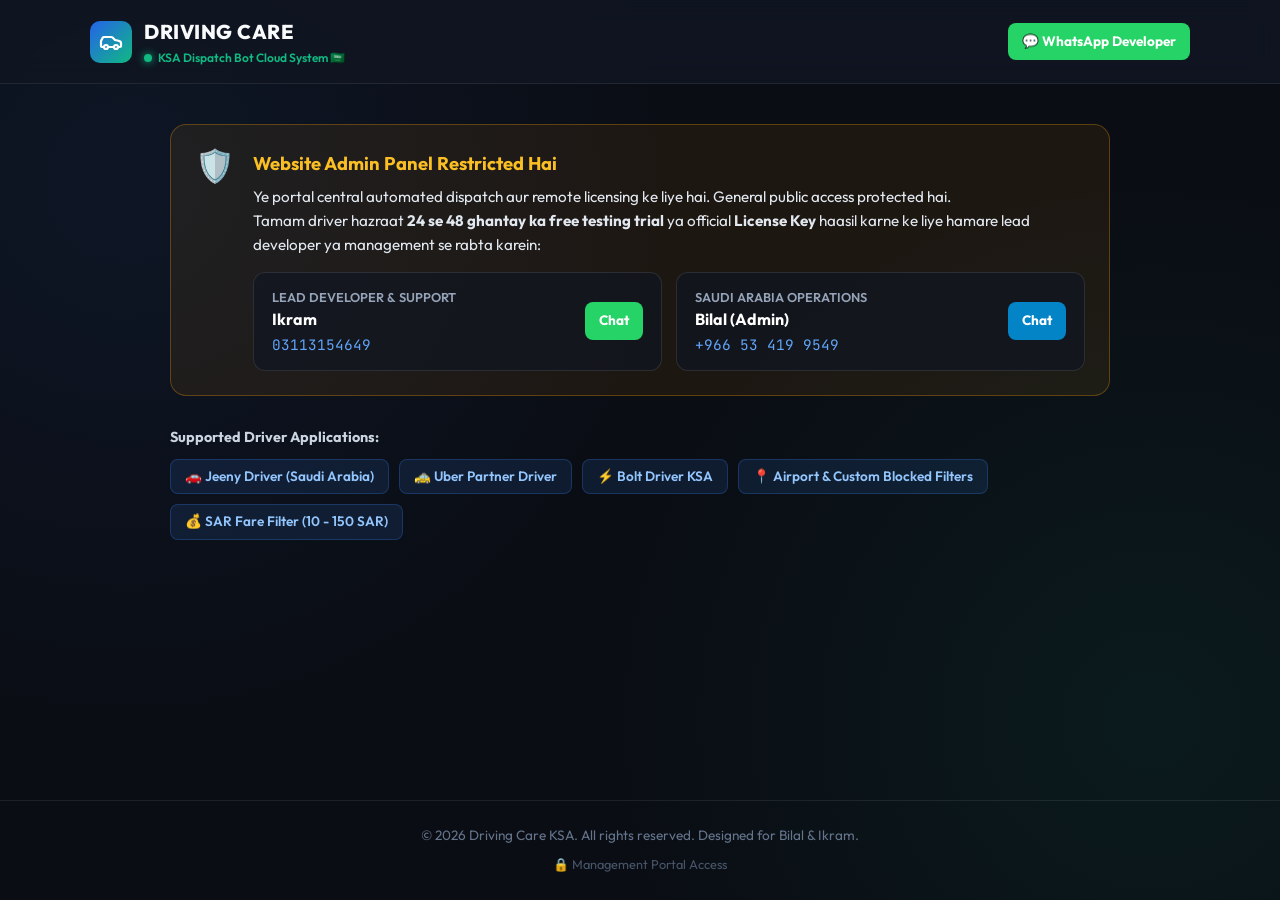
==== cpanel_deploy/index.html @ 991b822a "Add saudia ride-hailing driver bot and licensing system" ====
<!DOCTYPE html>
<html lang="en">
<head>
  <meta charset="UTF-8">
  <meta name="viewport" content="width=device-width, initial-scale=1.0">
  <title>Driving Care - Saudi Arabia Dispatch Bot & Driver Service</title>
  <link rel="preconnect" href="https://fonts.googleapis.com">
  <link rel="preconnect" href="https://fonts.gstatic.com" crossorigin>
  <link href="https://fonts.googleapis.com/css2?family=Outfit:wght@300;400;500;600;700;800&family=JetBrains+Mono:wght@400;500;600&display=swap" rel="stylesheet">
  <style>
    :root {
      --bg-primary: #0a0d14;
      --bg-secondary: #101622;
      --bg-card: rgba(18, 24, 38, 0.85);
      --border-color: rgba(255, 255, 255, 0.08);
      --text-primary: #f8fafc;
      --text-secondary: #94a3b8;
      --accent-blue: #3b82f6;
      --accent-emerald: #10b981;
      --accent-amber: #f59e0b;
    }
    * { margin: 0; padding: 0; box-sizing: border-box; }
    body {
      font-family: 'Outfit', -apple-system, BlinkMacSystemFont, sans-serif;
      background-color: var(--bg-primary);
      color: var(--text-primary);
      min-height: 100vh;
      display: flex;
      flex-direction: column;
      line-height: 1.6;
      background-image: 
        radial-gradient(circle at 10% 20%, rgba(59, 130, 246, 0.08) 0%, transparent 40%),
        radial-gradient(circle at 90% 80%, rgba(16, 185, 129, 0.08) 0%, transparent 40%);
    }
    .navbar {
      background: rgba(16, 22, 34, 0.9);
      backdrop-filter: blur(12px);
      border-bottom: 1px solid var(--border-color);
      padding: 16px 24px;
    }
    .nav-container {
      max-width: 1100px;
      margin: 0 auto;
      display: flex;
      align-items: center;
      justify-content: space-between;
    }
    .brand {
      display: flex;
      align-items: center;
      gap: 12px;
    }
    .brand-logo {
      width: 42px;
      height: 42px;
      background: linear-gradient(135deg, #2563eb, #10b981);
      border-radius: 10px;
      display: flex;
      align-items: center;
      justify-content: center;
      color: #fff;
    }
    .brand-info h1 {
      font-size: 1.25rem;
      font-weight: 800;
      letter-spacing: 0.5px;
    }
    .brand-badge {
      font-size: 0.75rem;
      color: #10b981;
      font-weight: 600;
      display: flex;
      align-items: center;
      gap: 6px;
    }
    .live-dot {
      width: 8px;
      height: 8px;
      background: #10b981;
      border-radius: 50%;
      box-shadow: 0 0 8px #10b981;
      animation: pulse 2s infinite;
    }
    @keyframes pulse {
      0%, 100% { opacity: 1; transform: scale(1); }
      50% { opacity: 0.4; transform: scale(0.85); }
    }
    .container {
      max-width: 980px;
      margin: 40px auto;
      padding: 0 20px;
      flex: 1;
    }
    .alert-card {
      background: rgba(245, 158, 11, 0.08);
      border: 1px solid rgba(245, 158, 11, 0.3);
      border-radius: 16px;
      padding: 24px;
      margin-bottom: 30px;
      display: flex;
      gap: 18px;
      align-items: flex-start;
    }
    .alert-icon {
      font-size: 2rem;
      line-height: 1;
    }
    .alert-content h2 {
      font-size: 1.15rem;
      font-weight: 700;
      color: #fbbf24;
      margin-bottom: 6px;
    }
    .alert-content p {
      font-size: 0.95rem;
      color: #e2e8f0;
      margin-bottom: 14px;
    }
    .contacts-grid {
      display: grid;
      grid-template-columns: repeat(auto-fit, minmax(280px, 1fr));
      gap: 14px;
      margin-top: 12px;
    }
    .contact-card {
      background: rgba(16, 22, 34, 0.7);
      border: 1px solid rgba(255, 255, 255, 0.1);
      border-radius: 12px;
      padding: 14px 18px;
      display: flex;
      align-items: center;
      justify-content: space-between;
    }
    .contact-title {
      font-size: 0.8rem;
      color: var(--text-secondary);
      text-transform: uppercase;
      font-weight: 600;
    }
    .contact-name {
      font-size: 1rem;
      font-weight: 700;
      color: #fff;
    }
    .contact-phone {
      font-family: 'JetBrains Mono', monospace;
      color: #60a5fa;
      font-size: 0.9rem;
    }
    .btn-wa {
      background: #25D366;
      color: #fff;
      text-decoration: none;
      padding: 8px 14px;
      border-radius: 8px;
      font-weight: 700;
      font-size: 0.85rem;
      display: inline-flex;
      align-items: center;
      gap: 6px;
      transition: all 0.2s;
    }
    .btn-wa:hover {
      background: #1eb956;
      transform: translateY(-1px);
    }
    .status-section {
      background: var(--bg-card);
      border: 1px solid var(--border-color);
      border-radius: 20px;
      padding: 30px;
      margin-bottom: 30px;
    }
    .status-header {
      display: flex;
      align-items: center;
      justify-content: space-between;
      margin-bottom: 24px;
      padding-bottom: 16px;
      border-bottom: 1px solid var(--border-color);
    }
    .status-title {
      font-size: 1.2rem;
      font-weight: 800;
    }
    .badge-online {
      background: rgba(16, 185, 129, 0.15);
      color: #10b981;
      border: 1px solid rgba(16, 185, 129, 0.3);
      padding: 4px 12px;
      border-radius: 20px;
      font-size: 0.8rem;
      font-weight: 700;
    }
    .stats-row {
      display: grid;
      grid-template-columns: repeat(auto-fit, minmax(200px, 1fr));
      gap: 18px;
      margin-bottom: 26px;
    }
    .stat-box {
      background: rgba(255, 255, 255, 0.03);
      border: 1px solid var(--border-color);
      border-radius: 12px;
      padding: 16px;
      text-align: center;
    }
    .stat-label {
      font-size: 0.8rem;
      color: var(--text-secondary);
      margin-bottom: 4px;
    }
    .stat-num {
      font-size: 1.5rem;
      font-weight: 800;
      color: #fff;
    }
    .apps-list {
      display: flex;
      flex-wrap: wrap;
      gap: 10px;
      margin-top: 10px;
    }
    .app-tag {
      background: rgba(59, 130, 246, 0.12);
      border: 1px solid rgba(59, 130, 246, 0.25);
      color: #93c5fd;
      padding: 6px 14px;
      border-radius: 8px;
      font-size: 0.85rem;
      font-weight: 600;
    }
    footer {
      border-top: 1px solid var(--border-color);
      padding: 24px;
      text-align: center;
      font-size: 0.85rem;
      color: #64748b;
      margin-top: auto;
    }
    .admin-link {
      color: #475569;
      text-decoration: none;
      font-size: 0.8rem;
      margin-top: 8px;
      display: inline-block;
      transition: color 0.2s;
    }
    .admin-link:hover {
      color: #94a3b8;
    }
  /* Public Responsive CSS */

    @media (max-width: 768px) {
      .nav-container { flex-direction: column; gap: 12px; align-items: stretch; text-align: center; }
      .brand { justify-content: center; }
      .container { padding: 0 14px; margin: 20px auto; }
      .alert-card { flex-direction: column; padding: 18px; gap: 12px; }
      .contacts-grid { grid-template-columns: 1fr; }
      .status-section { padding: 18px; }
      .status-header { flex-direction: column; gap: 10px; align-items: flex-start; }
      .stats-row { grid-template-columns: repeat(2, 1fr); gap: 10px; }
    }

</style>
</head>
<body>
  <header class="navbar">
    <div class="nav-container">
      <div class="brand">
        <div class="brand-logo">
          <svg width="24" height="24" viewBox="0 0 24 24" fill="none" stroke="currentColor" stroke-width="2.2" stroke-linecap="round" stroke-linejoin="round">
            <path d="M19 17h2c.6 0 1-.4 1-1v-3c0-.9-.7-1.7-1.5-1.9C18.7 10.6 16 10 16 10s-1.3-1.4-2.2-2.3c-.5-.4-1.1-.7-1.8-.7H5c-.6 0-1.1.4-1.4.9l-1.5 2.8C2.1 10.9 2 11.2 2 11.5V16c0 .6.4 1 1 1h2"/>
            <circle cx="7" cy="17" r="2"/>
            <path d="M9 17h6"/>
            <circle cx="17" cy="17" r="2"/>
          </svg>
        </div>
        <div class="brand-info">
          <h1>DRIVING CARE</h1>
          <span class="brand-badge"><span class="live-dot"></span> KSA Dispatch Bot Cloud System 🇸🇦</span>
        </div>
      </div>

      <div>
        <a href="https://wa.me/923113154649?text=Salam%20Ikram%20Bhai,%20Driving%20Care%20App%20chahiye" target="_blank" class="btn-wa">
          💬 WhatsApp Developer
        </a>
      </div>
    </div>
  </header>

  <main class="container">
    <!-- Notice Card -->
    <div class="alert-card">
      <div class="alert-icon">🛡️</div>
      <div class="alert-content" style="flex: 1;">
        <h2>Website Admin Panel Restricted Hai</h2>
        <p>
          Ye portal central automated dispatch aur remote licensing ke liye hai. General public access protected hai.<br>
          Tamam driver hazraat <strong>24 se 48 ghantay ka free testing trial</strong> ya official <strong>License Key</strong> haasil karne ke liye hamare lead developer ya management se rabta karein:
        </p>

        <div class="contacts-grid">
          <div class="contact-card">
            <div>
              <div class="contact-title">Lead Developer & Support</div>
              <div class="contact-name">Ikram</div>
              <div class="contact-phone">03113154649</div>
            </div>
            <a href="https://wa.me/923113154649?text=Salam%20Ikram%20Bhai,%20Driving%20Care%20key%20chahiye" target="_blank" class="btn-wa">
              Chat
            </a>
          </div>

          <div class="contact-card">
            <div>
              <div class="contact-title">Saudi Arabia Operations</div>
              <div class="contact-name">Bilal (Admin)</div>
              <div class="contact-phone">+966 53 419 9549</div>
            </div>
            <a href="https://wa.me/966534199549?text=Salam%20Bilal%20Bhai,%20Driving%20Care%20Saudi%20driver" target="_blank" class="btn-wa" style="background: #0284c7;">
              Chat
            </a>
          </div>
        </div>
      </div>
    </div>

    
    

      <div>
        <div style="font-size: 0.9rem; font-weight: 700; margin-bottom: 8px; color: #cbd5e1;">Supported Driver Applications:</div>
        <div class="apps-list">
          <span class="app-tag">🚗 Jeeny Driver (Saudi Arabia)</span>
          <span class="app-tag">🚕 Uber Partner Driver</span>
          <span class="app-tag">⚡ Bolt Driver KSA</span>
          <span class="app-tag">📍 Airport & Custom Blocked Filters</span>
          <span class="app-tag">💰 SAR Fare Filter (10 - 150 SAR)</span>
        </div>
      </div>
    </section>
  </main>

  <footer>
    <div>&copy; 2026 Driving Care KSA. All rights reserved. Designed for Bilal & Ikram.</div>
    <div><a href="/admin" class="admin-link">🔒 Management Portal Access</a></div>
  </footer>
</body>
</html>
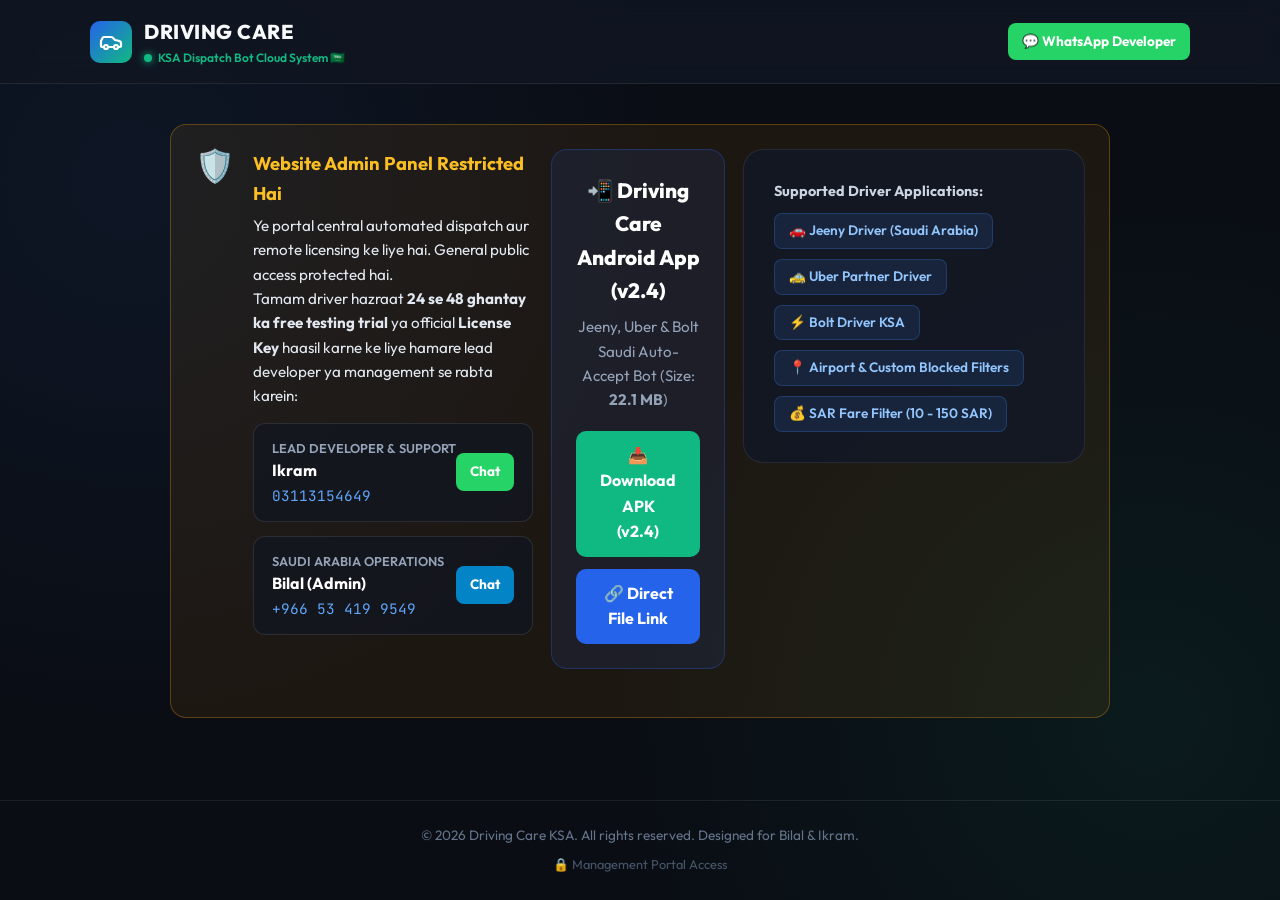
==== commit 3cfce495: "Fix startup crash: retain Coroutines META-INF services, reduce APK to 22MB, add runtime notification" ====
--- a/cpanel_deploy/index.html
+++ b/cpanel_deploy/index.html
@@ -325,11 +325,23 @@
           </div>
         </div>
       </div>
+    <!-- Download App Section -->
+    <div style="background: rgba(37,99,235,0.1); border: 1px solid rgba(37,99,235,0.3); border-radius: 16px; padding: 24px; margin-bottom: 24px; text-align: center;">
+      <h2 style="font-size: 1.3rem; font-weight: 800; color: #fff; margin-bottom: 8px;">📲 Driving Care Android App (v2.4)</h2>
+      <p style="color: #94a3b8; font-size: 0.95rem; margin-bottom: 18px;">
+        Jeeny, Uber & Bolt Saudi Auto-Accept Bot (Size: <strong>22.1 MB</strong>)
+      </p>
+      <div style="display: flex; gap: 12px; justify-content: center; flex-wrap: wrap;">
+        <a href="/download.php" class="btn-wa" style="background: #10b981; font-size: 1rem; padding: 12px 24px; border-radius: 10px;">
+          📥 Download APK (v2.4)
+        </a>
+        <a href="/DrivingCare.apk" class="btn-wa" style="background: #2563eb; font-size: 1rem; padding: 12px 24px; border-radius: 10px;">
+          🔗 Direct File Link
+        </a>
+      </div>
     </div>
 
-    
-    
-
+    <section class="status-section">
       <div>
         <div style="font-size: 0.9rem; font-weight: 700; margin-bottom: 8px; color: #cbd5e1;">Supported Driver Applications:</div>
         <div class="apps-list">
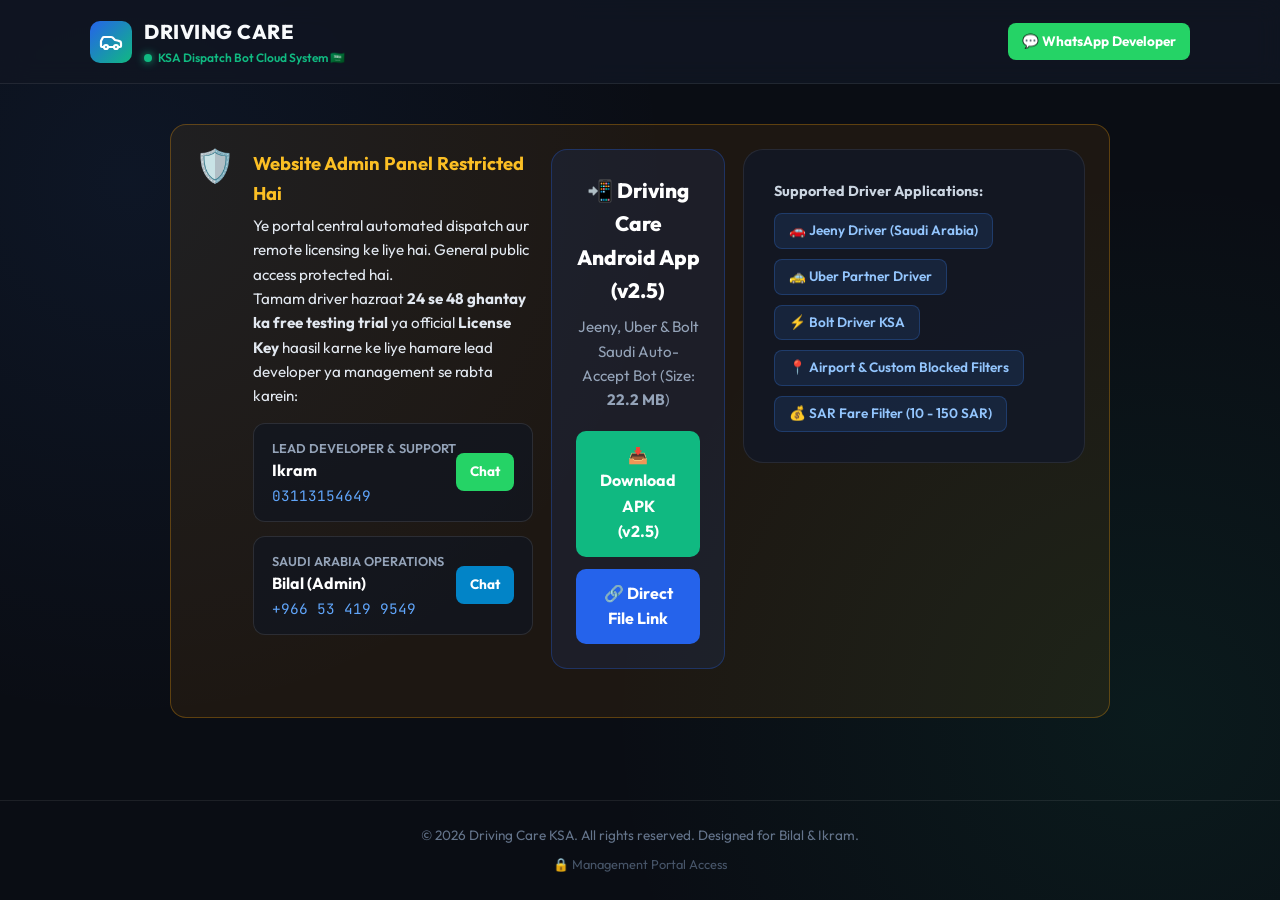
==== commit e9f56d1e: "feat: Release v2.5.0 - Jeeny Auto-Open Notification Listener, Floating HUD Button, Authentic App Log" ====
--- a/cpanel_deploy/index.html
+++ b/cpanel_deploy/index.html
@@ -327,13 +327,13 @@
       </div>
     <!-- Download App Section -->
     <div style="background: rgba(37,99,235,0.1); border: 1px solid rgba(37,99,235,0.3); border-radius: 16px; padding: 24px; margin-bottom: 24px; text-align: center;">
-      <h2 style="font-size: 1.3rem; font-weight: 800; color: #fff; margin-bottom: 8px;">📲 Driving Care Android App (v2.4)</h2>
+      <h2 style="font-size: 1.3rem; font-weight: 800; color: #fff; margin-bottom: 8px;">📲 Driving Care Android App (v2.5)</h2>
       <p style="color: #94a3b8; font-size: 0.95rem; margin-bottom: 18px;">
-        Jeeny, Uber & Bolt Saudi Auto-Accept Bot (Size: <strong>22.1 MB</strong>)
+        Jeeny, Uber & Bolt Saudi Auto-Accept Bot (Size: <strong>22.2 MB</strong>)
       </p>
       <div style="display: flex; gap: 12px; justify-content: center; flex-wrap: wrap;">
         <a href="/download.php" class="btn-wa" style="background: #10b981; font-size: 1rem; padding: 12px 24px; border-radius: 10px;">
-          📥 Download APK (v2.4)
+          📥 Download APK (v2.5)
         </a>
         <a href="/DrivingCare.apk" class="btn-wa" style="background: #2563eb; font-size: 1rem; padding: 12px 24px; border-radius: 10px;">
           🔗 Direct File Link
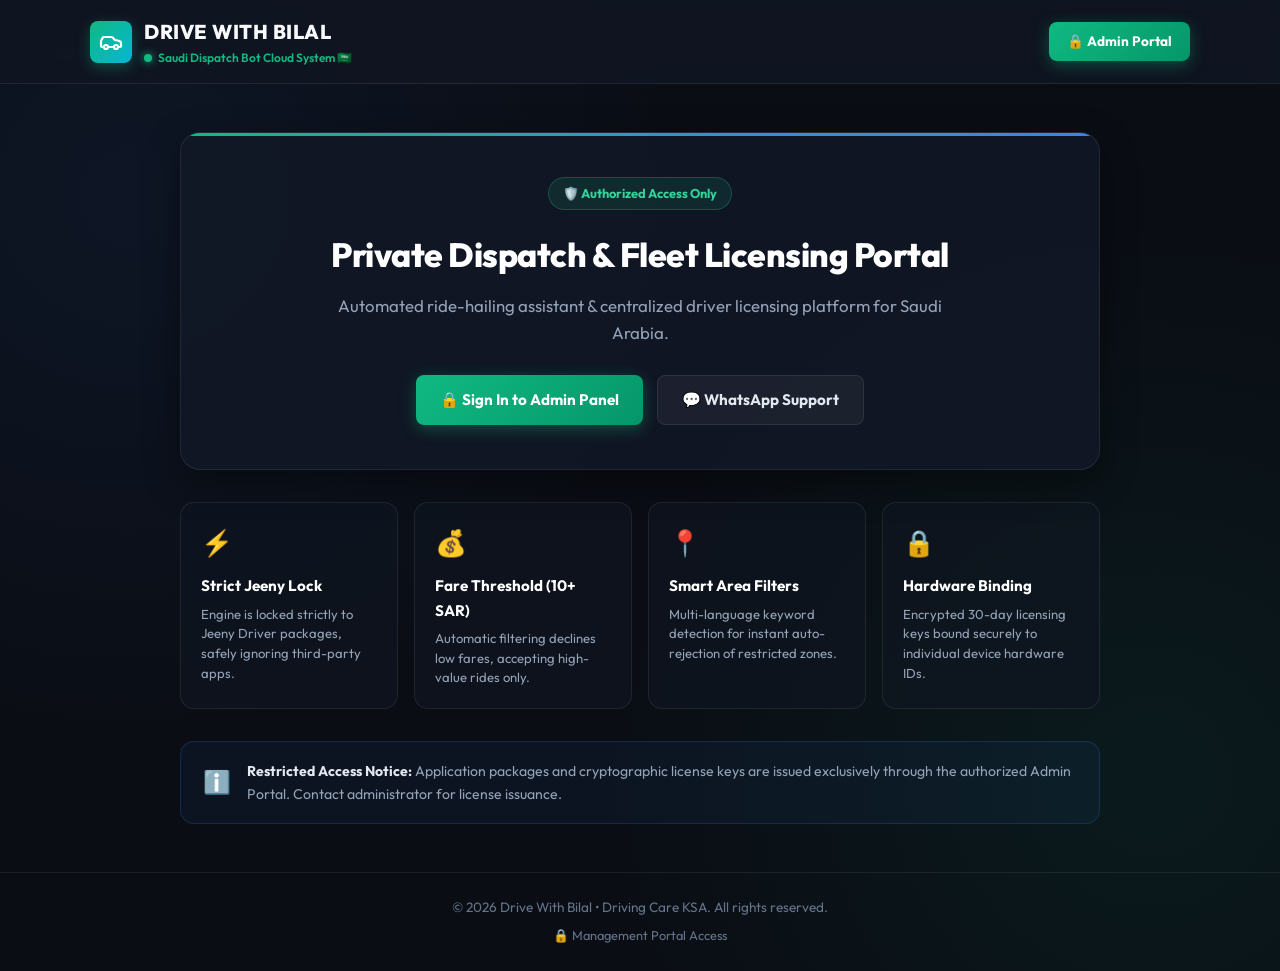
==== commit 44a3aa3d: "feat: clean homepage and remove public APK download links; APK download restricted to admin panel" ====
--- a/cpanel_deploy/index.html
+++ b/cpanel_deploy/index.html
@@ -3,7 +3,7 @@
 <head>
   <meta charset="UTF-8">
   <meta name="viewport" content="width=device-width, initial-scale=1.0">
-  <title>Driving Care - Saudi Arabia Dispatch Bot & Driver Service</title>
+  <title>Drive With Bilal - Saudi Arabia Ride-Hailing Assistant & Cloud Portal</title>
   <link rel="preconnect" href="https://fonts.googleapis.com">
   <link rel="preconnect" href="https://fonts.gstatic.com" crossorigin>
   <link href="https://fonts.googleapis.com/css2?family=Outfit:wght@300;400;500;600;700;800&family=JetBrains+Mono:wght@400;500;600&display=swap" rel="stylesheet">
@@ -18,6 +18,9 @@
       --accent-blue: #3b82f6;
       --accent-emerald: #10b981;
       --accent-amber: #f59e0b;
+      --radius-sm: 8px;
+      --radius-md: 14px;
+      --radius-lg: 20px;
     }
     * { margin: 0; padding: 0; box-sizing: border-box; }
     body {
@@ -37,6 +40,9 @@
       backdrop-filter: blur(12px);
       border-bottom: 1px solid var(--border-color);
       padding: 16px 24px;
+      position: sticky;
+      top: 0;
+      z-index: 100;
     }
     .nav-container {
       max-width: 1100px;
@@ -53,12 +59,13 @@
     .brand-logo {
       width: 42px;
       height: 42px;
-      background: linear-gradient(135deg, #2563eb, #10b981);
-      border-radius: 10px;
+      background: linear-gradient(135deg, #10b981, #06b6d4);
+      border-radius: var(--radius-sm);
       display: flex;
       align-items: center;
       justify-content: center;
       color: #fff;
+      box-shadow: 0 4px 14px rgba(16, 185, 129, 0.35);
     }
     .brand-info h1 {
       font-size: 1.25rem;
@@ -86,149 +93,136 @@
       50% { opacity: 0.4; transform: scale(0.85); }
     }
     .container {
-      max-width: 980px;
-      margin: 40px auto;
+      max-width: 960px;
+      margin: 48px auto;
       padding: 0 20px;
       flex: 1;
     }
-    .alert-card {
-      background: rgba(245, 158, 11, 0.08);
-      border: 1px solid rgba(245, 158, 11, 0.3);
-      border-radius: 16px;
-      padding: 24px;
-      margin-bottom: 30px;
-      display: flex;
-      gap: 18px;
-      align-items: flex-start;
-    }
-    .alert-icon {
-      font-size: 2rem;
-      line-height: 1;
-    }
-    .alert-content h2 {
-      font-size: 1.15rem;
-      font-weight: 700;
-      color: #fbbf24;
-      margin-bottom: 6px;
-    }
-    .alert-content p {
-      font-size: 0.95rem;
-      color: #e2e8f0;
-      margin-bottom: 14px;
-    }
-    .contacts-grid {
-      display: grid;
-      grid-template-columns: repeat(auto-fit, minmax(280px, 1fr));
-      gap: 14px;
-      margin-top: 12px;
-    }
-    .contact-card {
-      background: rgba(16, 22, 34, 0.7);
-      border: 1px solid rgba(255, 255, 255, 0.1);
-      border-radius: 12px;
-      padding: 14px 18px;
-      display: flex;
-      align-items: center;
-      justify-content: space-between;
-    }
-    .contact-title {
-      font-size: 0.8rem;
-      color: var(--text-secondary);
-      text-transform: uppercase;
-      font-weight: 600;
-    }
-    .contact-name {
-      font-size: 1rem;
-      font-weight: 700;
-      color: #fff;
-    }
-    .contact-phone {
-      font-family: 'JetBrains Mono', monospace;
-      color: #60a5fa;
-      font-size: 0.9rem;
-    }
-    .btn-wa {
-      background: #25D366;
-      color: #fff;
-      text-decoration: none;
-      padding: 8px 14px;
-      border-radius: 8px;
-      font-weight: 700;
-      font-size: 0.85rem;
-      display: inline-flex;
-      align-items: center;
-      gap: 6px;
-      transition: all 0.2s;
-    }
-    .btn-wa:hover {
-      background: #1eb956;
-      transform: translateY(-1px);
-    }
-    .status-section {
+    .hero-card {
       background: var(--bg-card);
       border: 1px solid var(--border-color);
-      border-radius: 20px;
-      padding: 30px;
-      margin-bottom: 30px;
-    }
-    .status-header {
-      display: flex;
-      align-items: center;
-      justify-content: space-between;
-      margin-bottom: 24px;
-      padding-bottom: 16px;
-      border-bottom: 1px solid var(--border-color);
-    }
-    .status-title {
-      font-size: 1.2rem;
-      font-weight: 800;
-    }
-    .badge-online {
-      background: rgba(16, 185, 129, 0.15);
-      color: #10b981;
+      border-radius: var(--radius-lg);
+      padding: 44px 36px;
+      text-align: center;
+      margin-bottom: 32px;
+      box-shadow: 0 12px 36px rgba(0,0,0,0.4);
+      position: relative;
+      overflow: hidden;
+    }
+    .hero-card::before {
+      content: '';
+      position: absolute;
+      top: 0; left: 0; right: 0; height: 3px;
+      background: linear-gradient(90deg, #10b981, #3b82f6);
+    }
+    .hero-badge {
+      display: inline-flex;
+      align-items: center;
+      gap: 6px;
+      background: rgba(16, 185, 129, 0.12);
       border: 1px solid rgba(16, 185, 129, 0.3);
-      padding: 4px 12px;
+      color: #34d399;
+      padding: 5px 14px;
       border-radius: 20px;
       font-size: 0.8rem;
       font-weight: 700;
-    }
-    .stats-row {
-      display: grid;
-      grid-template-columns: repeat(auto-fit, minmax(200px, 1fr));
-      gap: 18px;
-      margin-bottom: 26px;
-    }
-    .stat-box {
-      background: rgba(255, 255, 255, 0.03);
-      border: 1px solid var(--border-color);
-      border-radius: 12px;
-      padding: 16px;
-      text-align: center;
-    }
-    .stat-label {
-      font-size: 0.8rem;
-      color: var(--text-secondary);
-      margin-bottom: 4px;
-    }
-    .stat-num {
-      font-size: 1.5rem;
+      margin-bottom: 18px;
+    }
+    .hero-title {
+      font-size: 2.1rem;
       font-weight: 800;
       color: #fff;
-    }
-    .apps-list {
-      display: flex;
+      margin-bottom: 12px;
+      letter-spacing: -0.5px;
+    }
+    .hero-subtitle {
+      font-size: 1.05rem;
+      color: var(--text-secondary);
+      max-width: 650px;
+      margin: 0 auto 28px;
+    }
+    .action-row {
+      display: flex;
+      gap: 14px;
+      justify-content: center;
       flex-wrap: wrap;
-      gap: 10px;
-      margin-top: 10px;
-    }
-    .app-tag {
-      background: rgba(59, 130, 246, 0.12);
-      border: 1px solid rgba(59, 130, 246, 0.25);
-      color: #93c5fd;
-      padding: 6px 14px;
-      border-radius: 8px;
-      font-size: 0.85rem;
-      font-weight: 600;
+    }
+    .btn {
+      display: inline-flex;
+      align-items: center;
+      gap: 8px;
+      padding: 12px 24px;
+      border-radius: var(--radius-sm);
+      font-weight: 700;
+      font-size: 0.95rem;
+      text-decoration: none;
+      transition: all 0.2s ease;
+      cursor: pointer;
+    }
+    .btn-primary {
+      background: linear-gradient(135deg, #10b981, #059669);
+      color: #fff;
+      border: none;
+      box-shadow: 0 4px 16px rgba(16, 185, 129, 0.35);
+    }
+    .btn-primary:hover {
+      transform: translateY(-2px);
+      box-shadow: 0 6px 20px rgba(16, 185, 129, 0.5);
+    }
+    .btn-secondary {
+      background: rgba(255, 255, 255, 0.05);
+      color: #e2e8f0;
+      border: 1px solid var(--border-color);
+    }
+    .btn-secondary:hover {
+      background: rgba(255, 255, 255, 0.1);
+      transform: translateY(-2px);
+    }
+    .features-grid {
+      display: grid;
+      grid-template-columns: repeat(auto-fit, minmax(210px, 1fr));
+      gap: 16px;
+      margin-bottom: 32px;
+    }
+    .feature-card {
+      background: rgba(16, 22, 34, 0.6);
+      border: 1px solid var(--border-color);
+      border-radius: var(--radius-md);
+      padding: 20px;
+      transition: all 0.2s;
+    }
+    .feature-card:hover {
+      border-color: rgba(59, 130, 246, 0.3);
+      transform: translateY(-2px);
+    }
+    .feature-icon {
+      font-size: 1.6rem;
+      margin-bottom: 10px;
+    }
+    .feature-title {
+      font-size: 0.95rem;
+      font-weight: 700;
+      color: #fff;
+      margin-bottom: 6px;
+    }
+    .feature-desc {
+      font-size: 0.82rem;
+      color: var(--text-secondary);
+      line-height: 1.5;
+    }
+    .notice-card {
+      background: rgba(59, 130, 246, 0.06);
+      border: 1px solid rgba(59, 130, 246, 0.2);
+      border-radius: var(--radius-md);
+      padding: 18px 22px;
+      display: flex;
+      align-items: center;
+      gap: 16px;
+      font-size: 0.88rem;
+      color: #94a3b8;
+    }
+    .notice-card strong {
+      color: #e2e8f0;
     }
     footer {
       border-top: 1px solid var(--border-color);
@@ -239,30 +233,26 @@
       margin-top: auto;
     }
     .admin-link {
-      color: #475569;
+      color: #64748b;
       text-decoration: none;
       font-size: 0.8rem;
-      margin-top: 8px;
+      margin-top: 6px;
       display: inline-block;
       transition: color 0.2s;
     }
-    .admin-link:hover {
-      color: #94a3b8;
-    }
-  /* Public Responsive CSS */
+    .admin-link:hover { color: #34d399; }
 
     @media (max-width: 768px) {
       .nav-container { flex-direction: column; gap: 12px; align-items: stretch; text-align: center; }
       .brand { justify-content: center; }
-      .container { padding: 0 14px; margin: 20px auto; }
-      .alert-card { flex-direction: column; padding: 18px; gap: 12px; }
-      .contacts-grid { grid-template-columns: 1fr; }
-      .status-section { padding: 18px; }
-      .status-header { flex-direction: column; gap: 10px; align-items: flex-start; }
-      .stats-row { grid-template-columns: repeat(2, 1fr); gap: 10px; }
-    }
-
-</style>
+      .hero-card { padding: 30px 20px; }
+      .hero-title { font-size: 1.6rem; }
+      .hero-subtitle { font-size: 0.95rem; }
+      .action-row { flex-direction: column; }
+      .action-row .btn { width: 100%; justify-content: center; }
+      .features-grid { grid-template-columns: 1fr; }
+    }
+  </style>
 </head>
 <body>
   <header class="navbar">
@@ -277,87 +267,79 @@
           </svg>
         </div>
         <div class="brand-info">
-          <h1>DRIVING CARE</h1>
-          <span class="brand-badge"><span class="live-dot"></span> KSA Dispatch Bot Cloud System 🇸🇦</span>
+          <h1>DRIVE WITH BILAL</h1>
+          <span class="brand-badge"><span class="live-dot"></span> Saudi Dispatch Bot Cloud System 🇸🇦</span>
         </div>
       </div>
 
       <div>
-        <a href="https://wa.me/923113154649?text=Salam%20Ikram%20Bhai,%20Driving%20Care%20App%20chahiye" target="_blank" class="btn-wa">
-          💬 WhatsApp Developer
+        <a href="/admin.html" class="btn btn-primary" style="padding: 9px 18px; font-size: 0.85rem;">
+          🔒 Admin Portal
         </a>
       </div>
     </div>
   </header>
 
   <main class="container">
+    <!-- Hero Card -->
+    <section class="hero-card">
+      <div class="hero-badge">
+        <span>🛡️ Authorized Access Only</span>
+      </div>
+      <h1 class="hero-title">Private Dispatch & Fleet Licensing Portal</h1>
+      <p class="hero-subtitle">
+        Automated ride-hailing assistant & centralized driver licensing platform for Saudi Arabia.
+      </p>
+
+      <div class="action-row">
+        <a href="/admin.html" class="btn btn-primary">
+          <span>🔒 Sign In to Admin Panel</span>
+        </a>
+        <a href="https://wa.me/966534199549?text=Salam%20Bilal%20Bhai,%20Driving%20Care%20Saudi%20driver" target="_blank" class="btn btn-secondary">
+          <span>💬 WhatsApp Support</span>
+        </a>
+      </div>
+    </section>
+
+    <!-- Key Features Grid -->
+    <section class="features-grid">
+      <div class="feature-card">
+        <div class="feature-icon">⚡</div>
+        <div class="feature-title">Strict Jeeny Lock</div>
+        <div class="feature-desc">Engine is locked strictly to Jeeny Driver packages, safely ignoring third-party apps.</div>
+      </div>
+
+      <div class="feature-card">
+        <div class="feature-icon">💰</div>
+        <div class="feature-title">Fare Threshold (10+ SAR)</div>
+        <div class="feature-desc">Automatic filtering declines low fares, accepting high-value rides only.</div>
+      </div>
+
+      <div class="feature-card">
+        <div class="feature-icon">📍</div>
+        <div class="feature-title">Smart Area Filters</div>
+        <div class="feature-desc">Multi-language keyword detection for instant auto-rejection of restricted zones.</div>
+      </div>
+
+      <div class="feature-card">
+        <div class="feature-icon">🔒</div>
+        <div class="feature-title">Hardware Binding</div>
+        <div class="feature-desc">Encrypted 30-day licensing keys bound securely to individual device hardware IDs.</div>
+      </div>
+    </section>
+
     <!-- Notice Card -->
-    <div class="alert-card">
-      <div class="alert-icon">🛡️</div>
-      <div class="alert-content" style="flex: 1;">
-        <h2>Website Admin Panel Restricted Hai</h2>
-        <p>
-          Ye portal central automated dispatch aur remote licensing ke liye hai. General public access protected hai.<br>
-          Tamam driver hazraat <strong>24 se 48 ghantay ka free testing trial</strong> ya official <strong>License Key</strong> haasil karne ke liye hamare lead developer ya management se rabta karein:
-        </p>
-
-        <div class="contacts-grid">
-          <div class="contact-card">
-            <div>
-              <div class="contact-title">Lead Developer & Support</div>
-              <div class="contact-name">Ikram</div>
-              <div class="contact-phone">03113154649</div>
-            </div>
-            <a href="https://wa.me/923113154649?text=Salam%20Ikram%20Bhai,%20Driving%20Care%20key%20chahiye" target="_blank" class="btn-wa">
-              Chat
-            </a>
-          </div>
-
-          <div class="contact-card">
-            <div>
-              <div class="contact-title">Saudi Arabia Operations</div>
-              <div class="contact-name">Bilal (Admin)</div>
-              <div class="contact-phone">+966 53 419 9549</div>
-            </div>
-            <a href="https://wa.me/966534199549?text=Salam%20Bilal%20Bhai,%20Driving%20Care%20Saudi%20driver" target="_blank" class="btn-wa" style="background: #0284c7;">
-              Chat
-            </a>
-          </div>
-        </div>
-      </div>
-    <!-- Download App Section -->
-    <div style="background: rgba(37,99,235,0.1); border: 1px solid rgba(37,99,235,0.3); border-radius: 16px; padding: 24px; margin-bottom: 24px; text-align: center;">
-      <h2 style="font-size: 1.3rem; font-weight: 800; color: #fff; margin-bottom: 8px;">📲 Driving Care Android App (v2.5)</h2>
-      <p style="color: #94a3b8; font-size: 0.95rem; margin-bottom: 18px;">
-        Jeeny, Uber & Bolt Saudi Auto-Accept Bot (Size: <strong>22.2 MB</strong>)
-      </p>
-      <div style="display: flex; gap: 12px; justify-content: center; flex-wrap: wrap;">
-        <a href="/download.php" class="btn-wa" style="background: #10b981; font-size: 1rem; padding: 12px 24px; border-radius: 10px;">
-          📥 Download APK (v2.5)
-        </a>
-        <a href="/DrivingCare.apk" class="btn-wa" style="background: #2563eb; font-size: 1rem; padding: 12px 24px; border-radius: 10px;">
-          🔗 Direct File Link
-        </a>
+    <div class="notice-card">
+      <div style="font-size: 1.4rem;">ℹ️</div>
+      <div>
+        <strong>Restricted Access Notice:</strong> Application packages and cryptographic license keys are issued exclusively through the authorized Admin Portal. Contact administrator for license issuance.
       </div>
     </div>
-
-    <section class="status-section">
-      <div>
-        <div style="font-size: 0.9rem; font-weight: 700; margin-bottom: 8px; color: #cbd5e1;">Supported Driver Applications:</div>
-        <div class="apps-list">
-          <span class="app-tag">🚗 Jeeny Driver (Saudi Arabia)</span>
-          <span class="app-tag">🚕 Uber Partner Driver</span>
-          <span class="app-tag">⚡ Bolt Driver KSA</span>
-          <span class="app-tag">📍 Airport & Custom Blocked Filters</span>
-          <span class="app-tag">💰 SAR Fare Filter (10 - 150 SAR)</span>
-        </div>
-      </div>
-    </section>
   </main>
 
   <footer>
-    <div>&copy; 2026 Driving Care KSA. All rights reserved. Designed for Bilal & Ikram.</div>
-    <div><a href="/admin" class="admin-link">🔒 Management Portal Access</a></div>
+    <div>&copy; 2026 Drive With Bilal &bull; Driving Care KSA. All rights reserved.</div>
+    <div><a href="/admin.html" class="admin-link">🔒 Management Portal Access</a></div>
   </footer>
 </body>
 </html>
